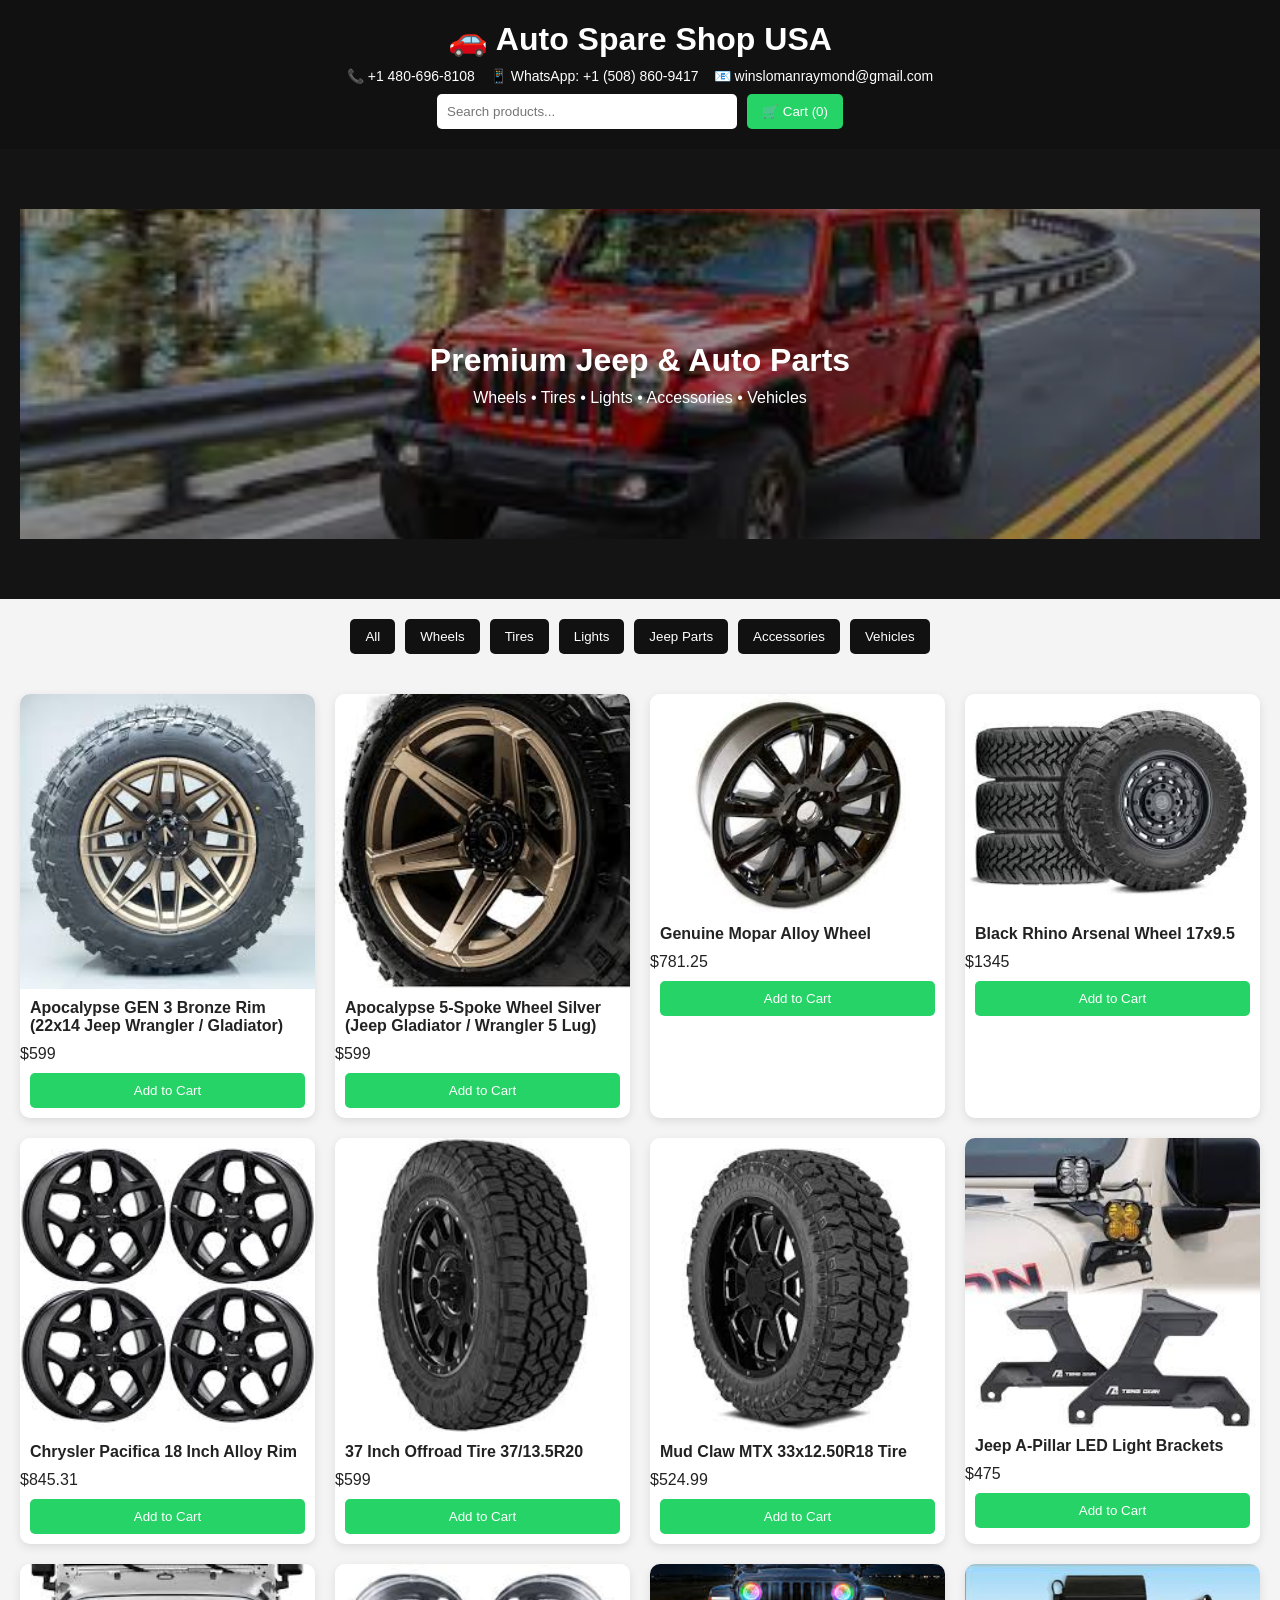
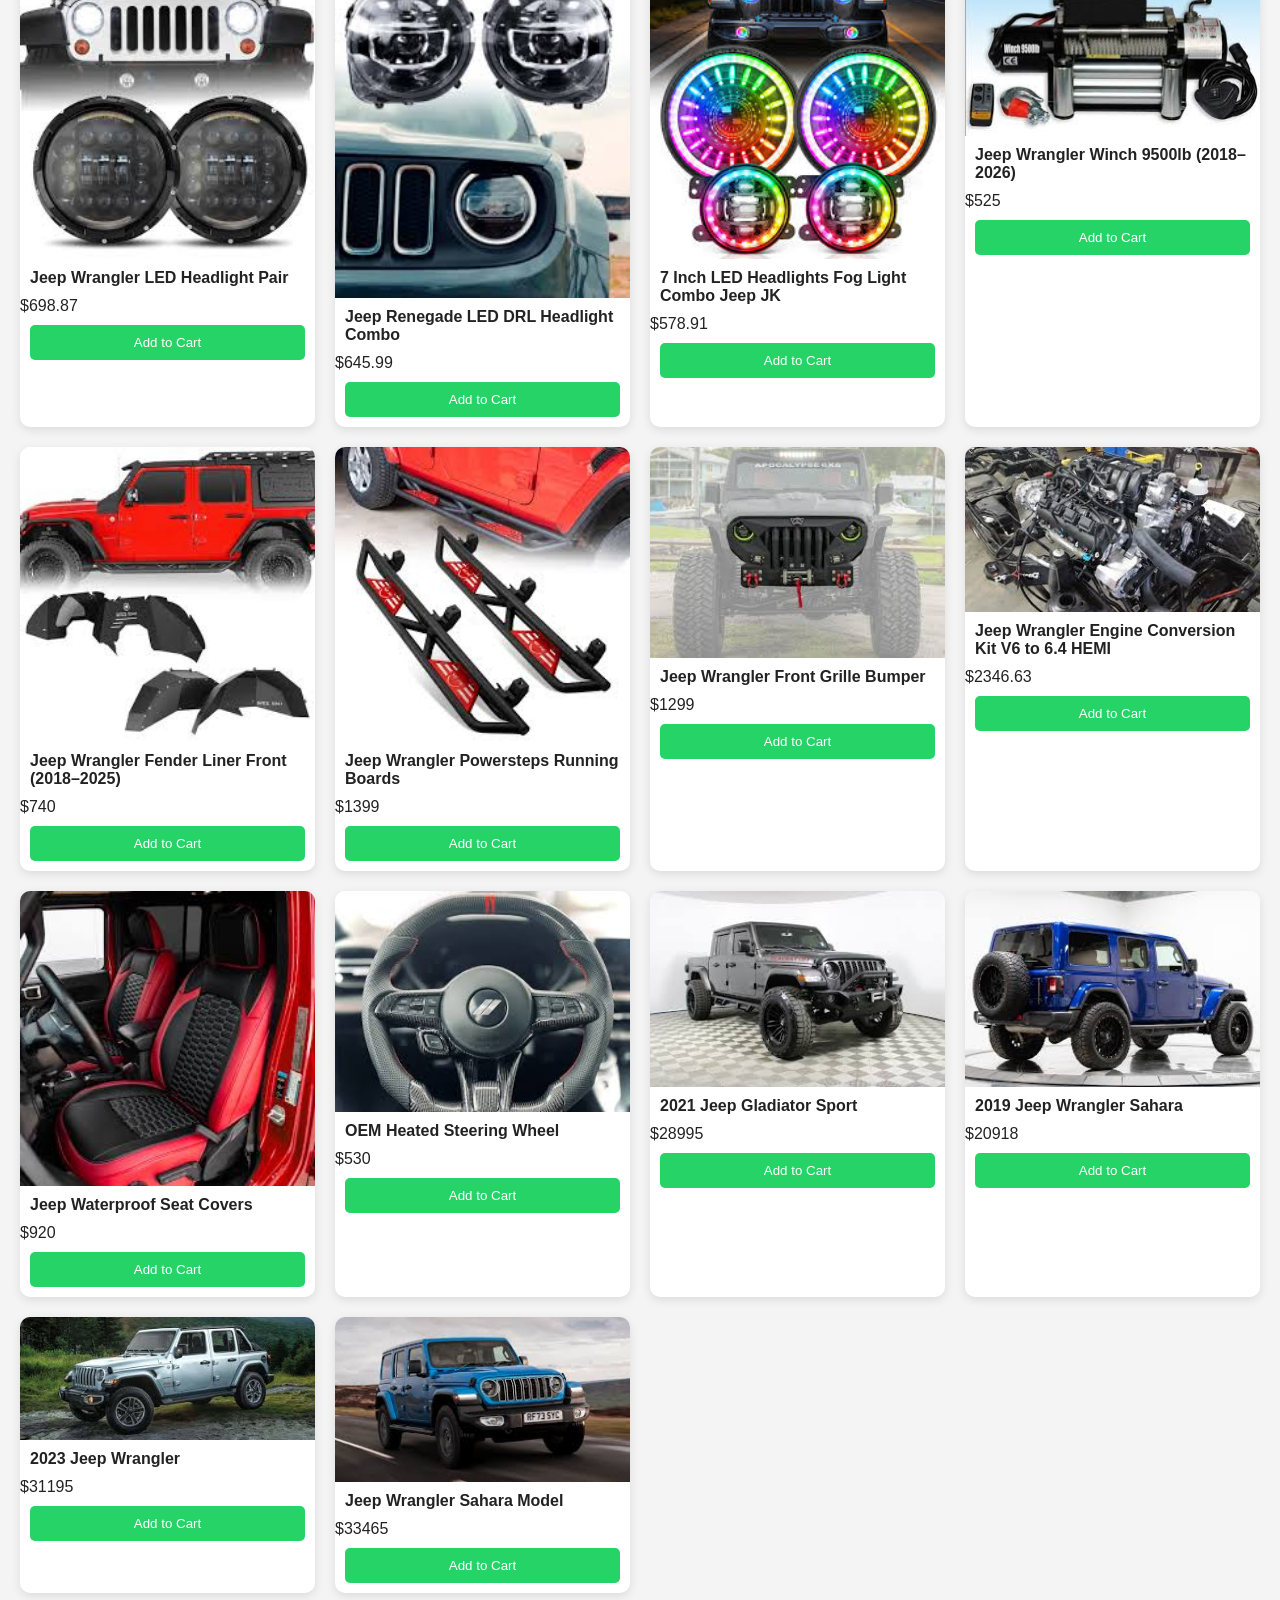
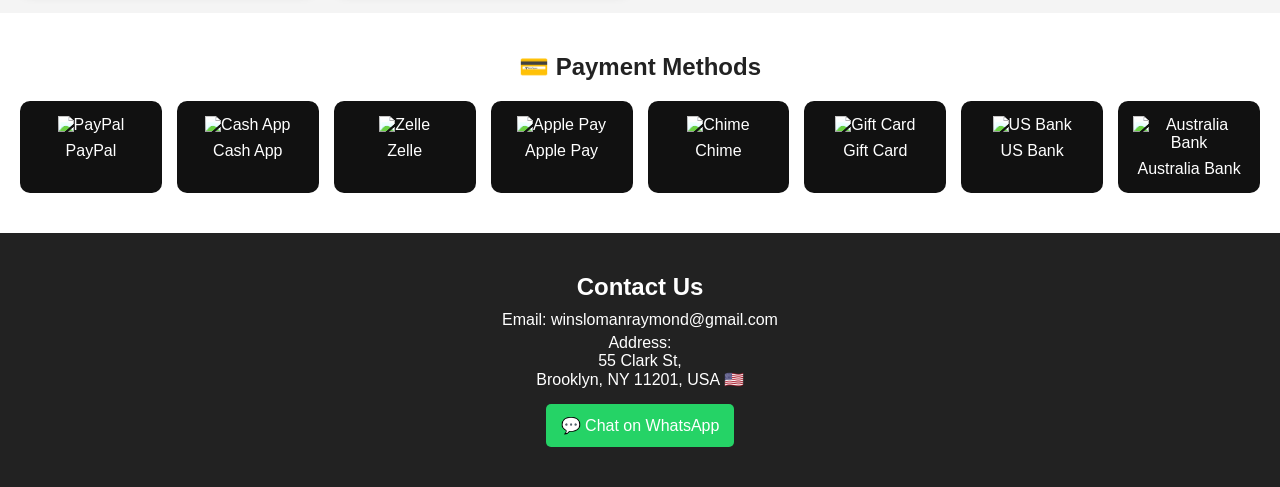
==== index.html @ 16504736 "Add files via upload" ====
﻿<!DOCTYPE html>
<html lang="en">
<head>
  <meta charset="UTF-8" />
  <meta name="viewport" content="width=device-width, initial-scale=1.0"/>
  <title>Auto Spare Shop USA</title>

  <link rel="stylesheet" href="style.css"/>
</head>

<body>

<!-- HEADER -->
<header>
  <h1>🚗 Auto Spare Shop USA</h1>

  <div class="contact-bar">
    <p>📞 +1 480-696-8108</p>
    <p>📱 WhatsApp: +1 (508) 860-9417</p>
    <p>📧 winslomanraymond@gmail.com</p>
  </div>

  <div class="search-cart">
    <input type="text" id="search" placeholder="Search products..."/>
    <button id="cart-btn">🛒 Cart (<span id="cart-count">0</span>)</button>
  </div>
</header>

<!-- HERO (LOCAL JEEP IMAGE FIX) -->
<section class="hero hero-banner">

  <img 
    src="images/jeep.jpg"
    alt="Jeep Wrangler"
    class="hero-img"
  />

  <div class="hero-text">
    <h2>Premium Jeep & Auto Parts</h2>
    <p>Wheels • Tires • Lights • Accessories • Vehicles</p>
  </div>

</section>

<!-- CATEGORIES -->
<section class="categories">
  <button onclick="displayProducts(products)">All</button>
  <button onclick="filterCategory('Wheels')">Wheels</button>
  <button onclick="filterCategory('Tires')">Tires</button>
  <button onclick="filterCategory('Lights')">Lights</button>
  <button onclick="filterCategory('Jeep Parts')">Jeep Parts</button>
  <button onclick="filterCategory('Accessories')">Accessories</button>
  <button onclick="filterCategory('Vehicles')">Vehicles</button>
</section>

<!-- PRODUCTS -->
<section>
  <div id="product-list"></div>
</section>

<!-- PAYMENT METHODS -->
<section class="payments">
  <h2>💳 Payment Methods</h2>

  <div class="payment-grid">

    <div class="payment-card">
      <img src="https://cdn.simpleicons.org/paypal" alt="PayPal">
      <p>PayPal</p>
    </div>

    <div class="payment-card">
      <img src="https://cdn.simpleicons.org/cashapp" alt="Cash App">
      <p>Cash App</p>
    </div>

    <div class="payment-card">
      <img src="https://cdn.simpleicons.org/zelle" alt="Zelle">
      <p>Zelle</p>
    </div>

    <div class="payment-card">
      <img src="https://cdn.simpleicons.org/applepay" alt="Apple Pay">
      <p>Apple Pay</p>
    </div>

    <div class="payment-card">
      <img src="https://cdn.simpleicons.org/visa" alt="Chime">
      <p>Chime</p>
    </div>

    <div class="payment-card">
      <img src="https://cdn.simpleicons.org/googlepay" alt="Gift Card">
      <p>Gift Card</p>
    </div>

    <div class="payment-card">
      <img src="https://cdn.simpleicons.org/bankofamerica" alt="US Bank">
      <p>US Bank</p>
    </div>

    <div class="payment-card">
      <img src="https://cdn.simpleicons.org/mastercard" alt="Australia Bank">
      <p>Australia Bank</p>
    </div>

  </div>
</section>

<!-- CONTACT -->
<section class="contact-section">
  <h2>Contact Us</h2>

  <p>Email: winslomanraymond@gmail.com</p>

  <p>
    Address:<br/>
    55 Clark St,<br/>
    Brooklyn, NY 11201, USA 🇺🇸
  </p>


  <a href="https://wa.me/15088609417" target="_blank">
    💬 Chat on WhatsApp
  </a>
</section>

<!-- CART MODAL -->
<div id="cart-modal" class="cart-modal">

  <div class="cart-content">
    <h2>Your Cart</h2>

    <div id="cart-items"></div>

    <h3>Total: $<span id="cart-total">0</span></h3>

    <button onclick="checkoutCart()" class="checkout-btn">
      Checkout via WhatsApp
    </button>

    <button onclick="closeCart()" class="close-btn">
      Close
    </button>
  </div>

</div>

<!-- SCRIPTS -->
<script src="products.js"></script>
<script src="script.js"></script>

</body>
</html>
---- style.css ----
﻿* {
  margin: 0;
  padding: 0;
  box-sizing: border-box;
}

body {
  font-family: Arial, sans-serif;
  background: #f4f4f4;
  color: #222;
}

/* ================= HEADER ================= */

header {
  background: #111;
  color: white;
  padding: 20px;
  text-align: center;
}

header h1 {
  margin-bottom: 10px;
}

.contact-bar {
  display: flex;
  justify-content: center;
  flex-wrap: wrap;
  gap: 15px;
  font-size: 14px;
  margin-bottom: 10px;
}

.search-cart {
  display: flex;
  justify-content: center;
  gap: 10px;
  flex-wrap: wrap;
}

#search {
  padding: 10px;
  width: 300px;
  max-width: 90%;
  border-radius: 5px;
  border: none;
  outline: none;
}

#cart-btn {
  padding: 10px 15px;
  background: #25D366;
  color: white;
  border: none;
  border-radius: 5px;
  cursor: pointer;
}

/* ================= HERO ================= */

.hero {
  background: #222;
  color: white;
  text-align: center;
  padding: 60px 20px;
}

.hero h2 {
  font-size: 32px;
  margin-bottom: 10px;
}

/* ================= CATEGORIES ================= */

.categories {
  display: flex;
  justify-content: center;
  flex-wrap: wrap;
  gap: 10px;
  padding: 20px;
}

.categories button {
  padding: 10px 15px;
  border: none;
  background: #111;
  color: white;
  border-radius: 5px;
  cursor: pointer;
  transition: 0.3s;
}

.categories button:hover {
  background: #25D366;
}

/* ================= PRODUCTS ================= */

#product-list {
  display: grid;
  grid-template-columns: repeat(auto-fill, minmax(250px, 1fr));
  gap: 20px;
  padding: 20px;
}

.product-card {
  background: white;
  border-radius: 10px;
  overflow: hidden;
  box-shadow: 0 3px 10px rgba(0,0,0,0.1);
  display: flex;
  flex-direction: column;
  transition: transform 0.2s ease;
}

.product-card:hover {
  transform: translateY(-5px);
}

.product-image {
  width: 100%;
  height: 220px;
  object-fit: cover;
}

.product-card h3 {
  padding: 10px;
  font-size: 16px;
}

.product-card .price {
  padding: 0 10px;
  font-weight: bold;
  color: green;
  font-size: 18px;
}

.product-card .category {
  padding: 5px 10px;
  font-size: 13px;
  color: #666;
}

.product-card .details {
  padding: 5px 10px;
  font-size: 13px;
}

.product-card button {
  margin: 10px;
  padding: 10px;
  border: none;
  background: #25D366;
  color: white;
  border-radius: 5px;
  cursor: pointer;
}

/* ================= PAYMENTS ================= */

.payments {
  background: white;
  padding: 40px 20px;
  text-align: center;
}

.payments h2 {
  margin-bottom: 20px;
}

.payment-grid {
  display: grid;
  grid-template-columns: repeat(auto-fit, minmax(120px, 1fr));
  gap: 15px;
}

.payment-card {
  background: #111;
  color: white;
  padding: 15px;
  border-radius: 10px;
  text-align: center;
  transition: transform 0.2s;
}

.payment-card:hover {
  transform: scale(1.05);
}

.payment-card img {
  width: 50px;
  height: 50px;
  object-fit: contain;
  margin-bottom: 8px;
}

/* ================= CONTACT ================= */

.contact-section {
  background: #222;
  color: white;
  text-align: center;
  padding: 40px 20px;
}

.contact-section h2 {
  margin-bottom: 10px;
}

.contact-section p {
  margin: 5px 0;
}

.contact-section a {
  display: inline-block;
  margin-top: 10px;
  background: #25D366;
  color: white;
  padding: 12px 15px;
  border-radius: 5px;
  text-decoration: none;
}

/* ================= CART ================= */

.cart-modal {
  display: none;
  position: fixed;
  inset: 0;
  background: rgba(0,0,0,0.6);
}

.cart-content {
  background: white;
  width: 90%;
  max-width: 500px;
  margin: 60px auto;
  padding: 20px;
  border-radius: 10px;
}

.cart-item {
  display: flex;
  justify-content: space-between;
  margin: 10px 0;
  padding: 10px;
  background: #f4f4f4;
  border-radius: 5px;
}

.checkout-btn {
  width: 100%;
  padding: 12px;
  background: #25D366;
  border: none;
  color: white;
  margin-top: 10px;
  border-radius: 5px;
}

.close-btn {
  width: 100%;
  padding: 12px;
  background: #111;
  border: none;
  color: white;
  margin-top: 10px;
  border-radius: 5px;
}

/* ================= MOBILE ================= */

@media (max-width: 768px) {
  .hero h2 {
    font-size: 24px;
  }

  .contact-bar {
    flex-direction: column;
    gap: 5px;
  }

  #search {
    width: 100%;
  }
}.payment-card img {
  width: 55px;
  height: 55px;
  object-fit: contain;
  filter: brightness(1.2);
}.hero-banner {
  position: relative;
  width: 100%;
  height: 450px;
  overflow: hidden;
}

.hero-img {
  width: 100%;
  height: 100%;
  object-fit: cover;
  display: block;
}

.hero-text {
  position: absolute;
  top: 50%;
  left: 50%;
  transform: translate(-50%, -50%);
  color: white;
  text-align: center;
  z-index: 2;
}

.hero-banner::before {
  content: "";
  position: absolute;
  top: 0;
  left: 0;
  width: 100%;
  height: 100%;
  background: rgba(0,0,0,0.4);
  z-index: 1;
}
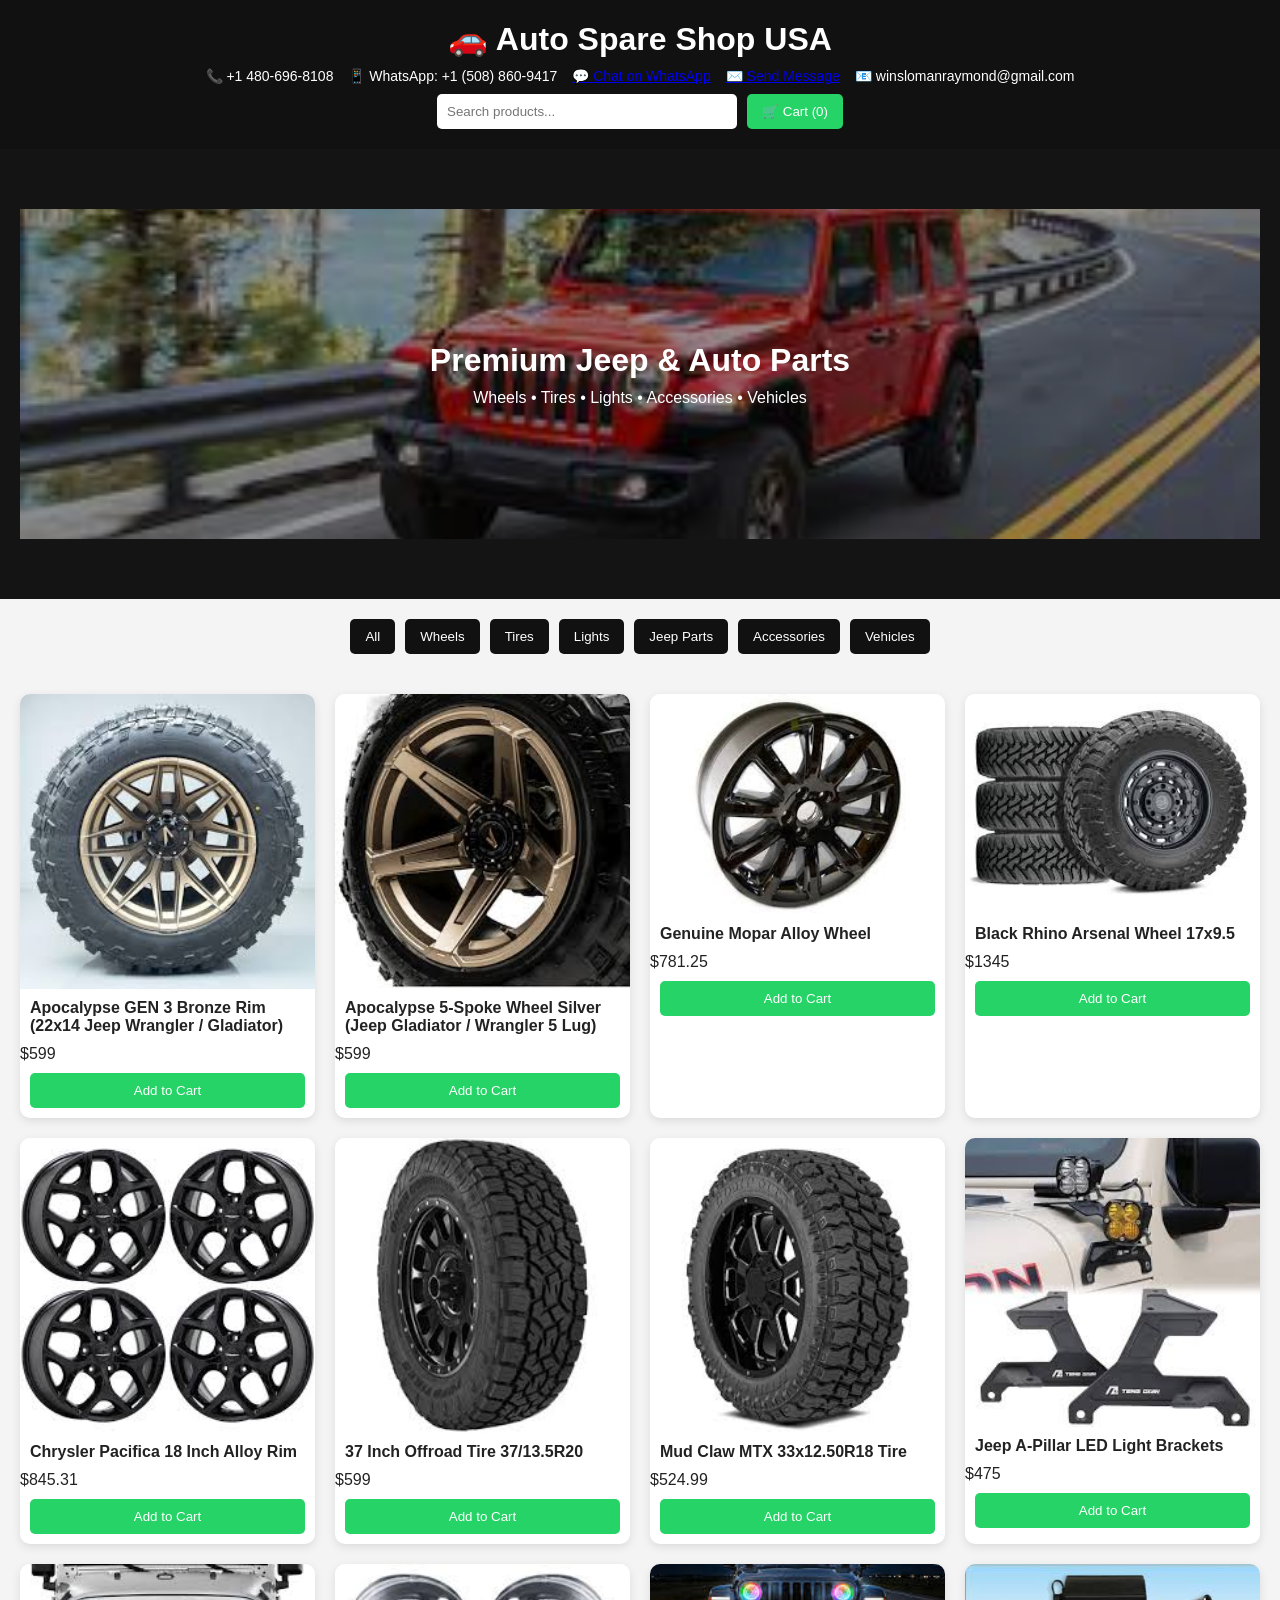
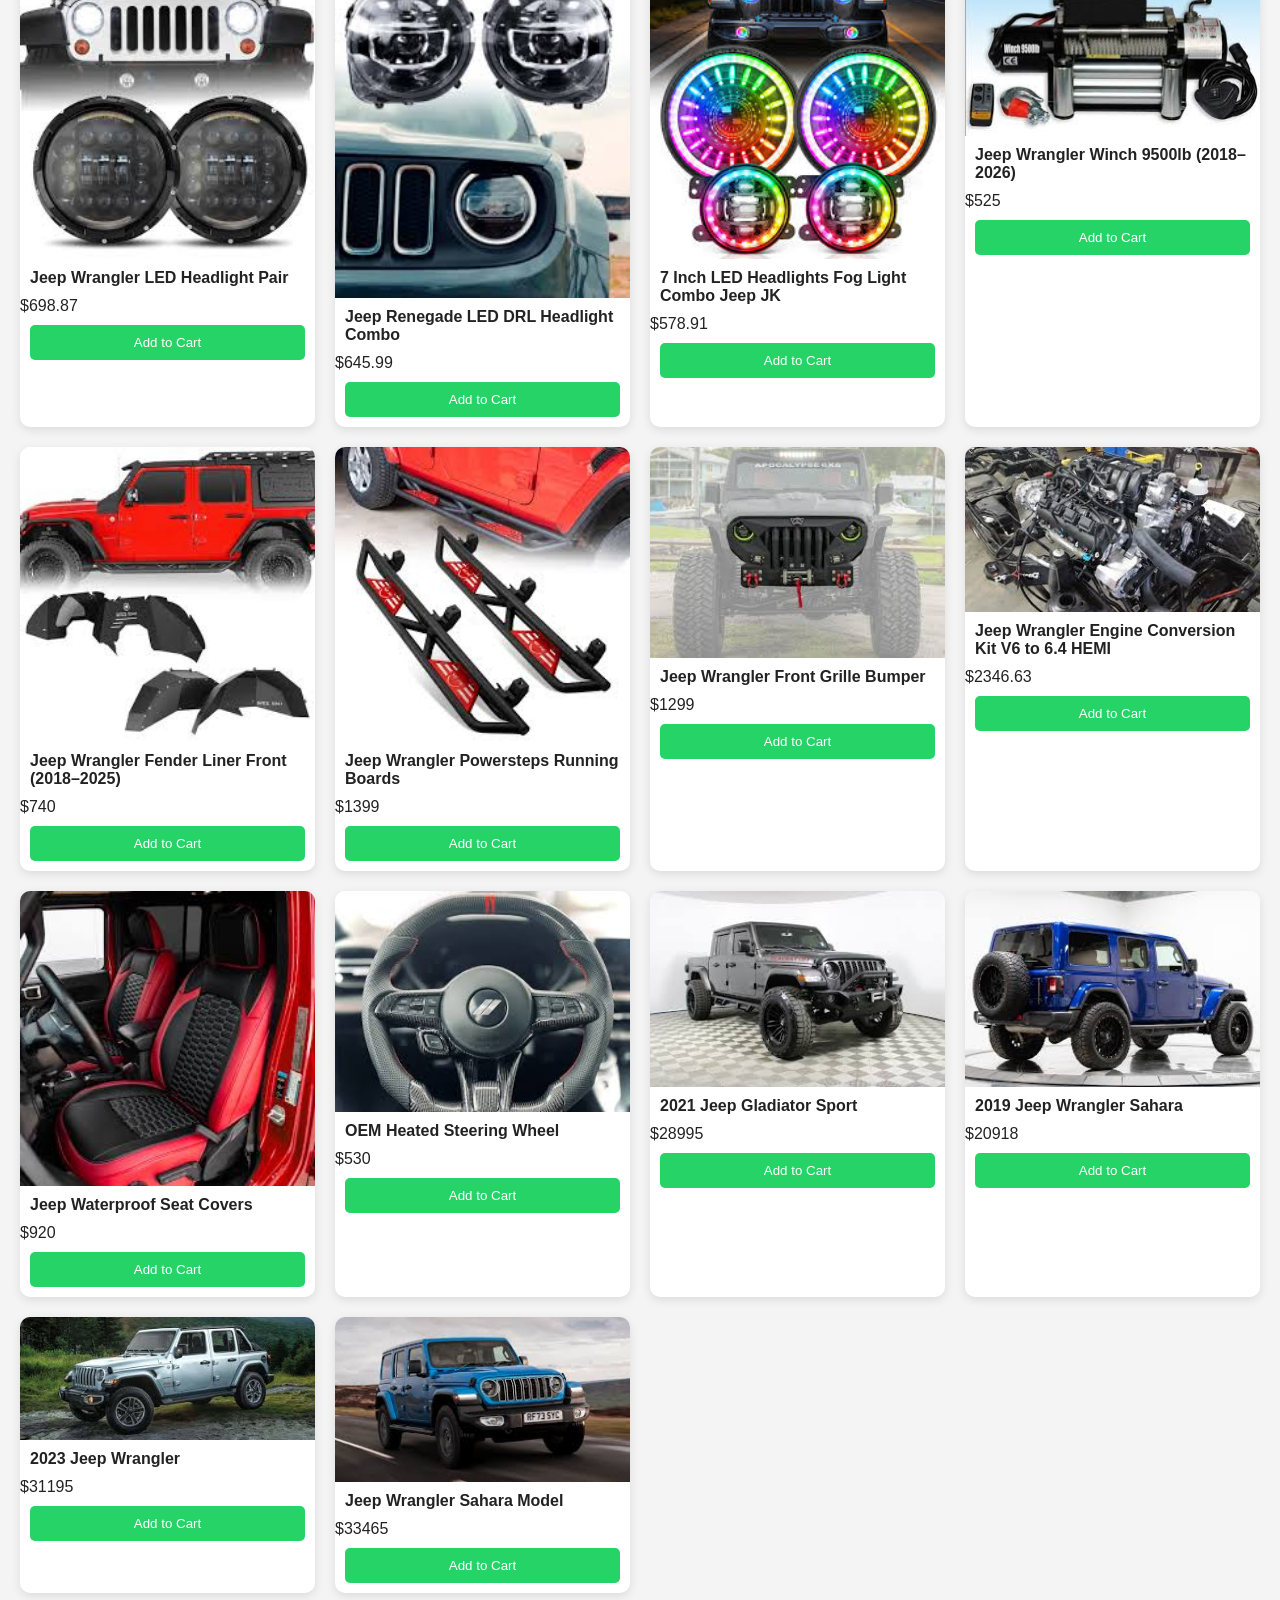
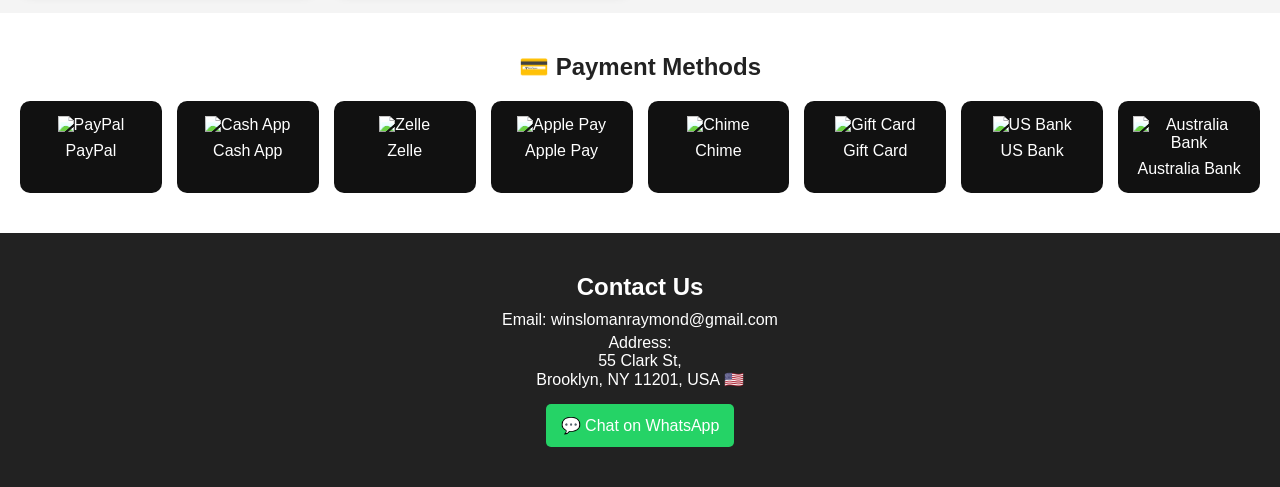
==== commit ebf16b04: "Update index.html" ====
--- a/index.html
+++ b/index.html
@@ -17,6 +17,13 @@
   <div class="contact-bar">
     <p>📞 +1 480-696-8108</p>
     <p>📱 WhatsApp: +1 (508) 860-9417</p>
+    <a href="https://wa.me/15088609417" target="_blank" class="whatsapp-btn">
+    💬 Chat on WhatsApp
+</a>
+
+<a href="mailto:winslomanraymond@gmail.com" class="message-btn">
+    ✉️ Send Message
+</a>
     <p>📧 winslomanraymond@gmail.com</p>
   </div>
 
@@ -151,4 +158,4 @@
 <script src="script.js"></script>
 
 </body>
-</html>+</html>
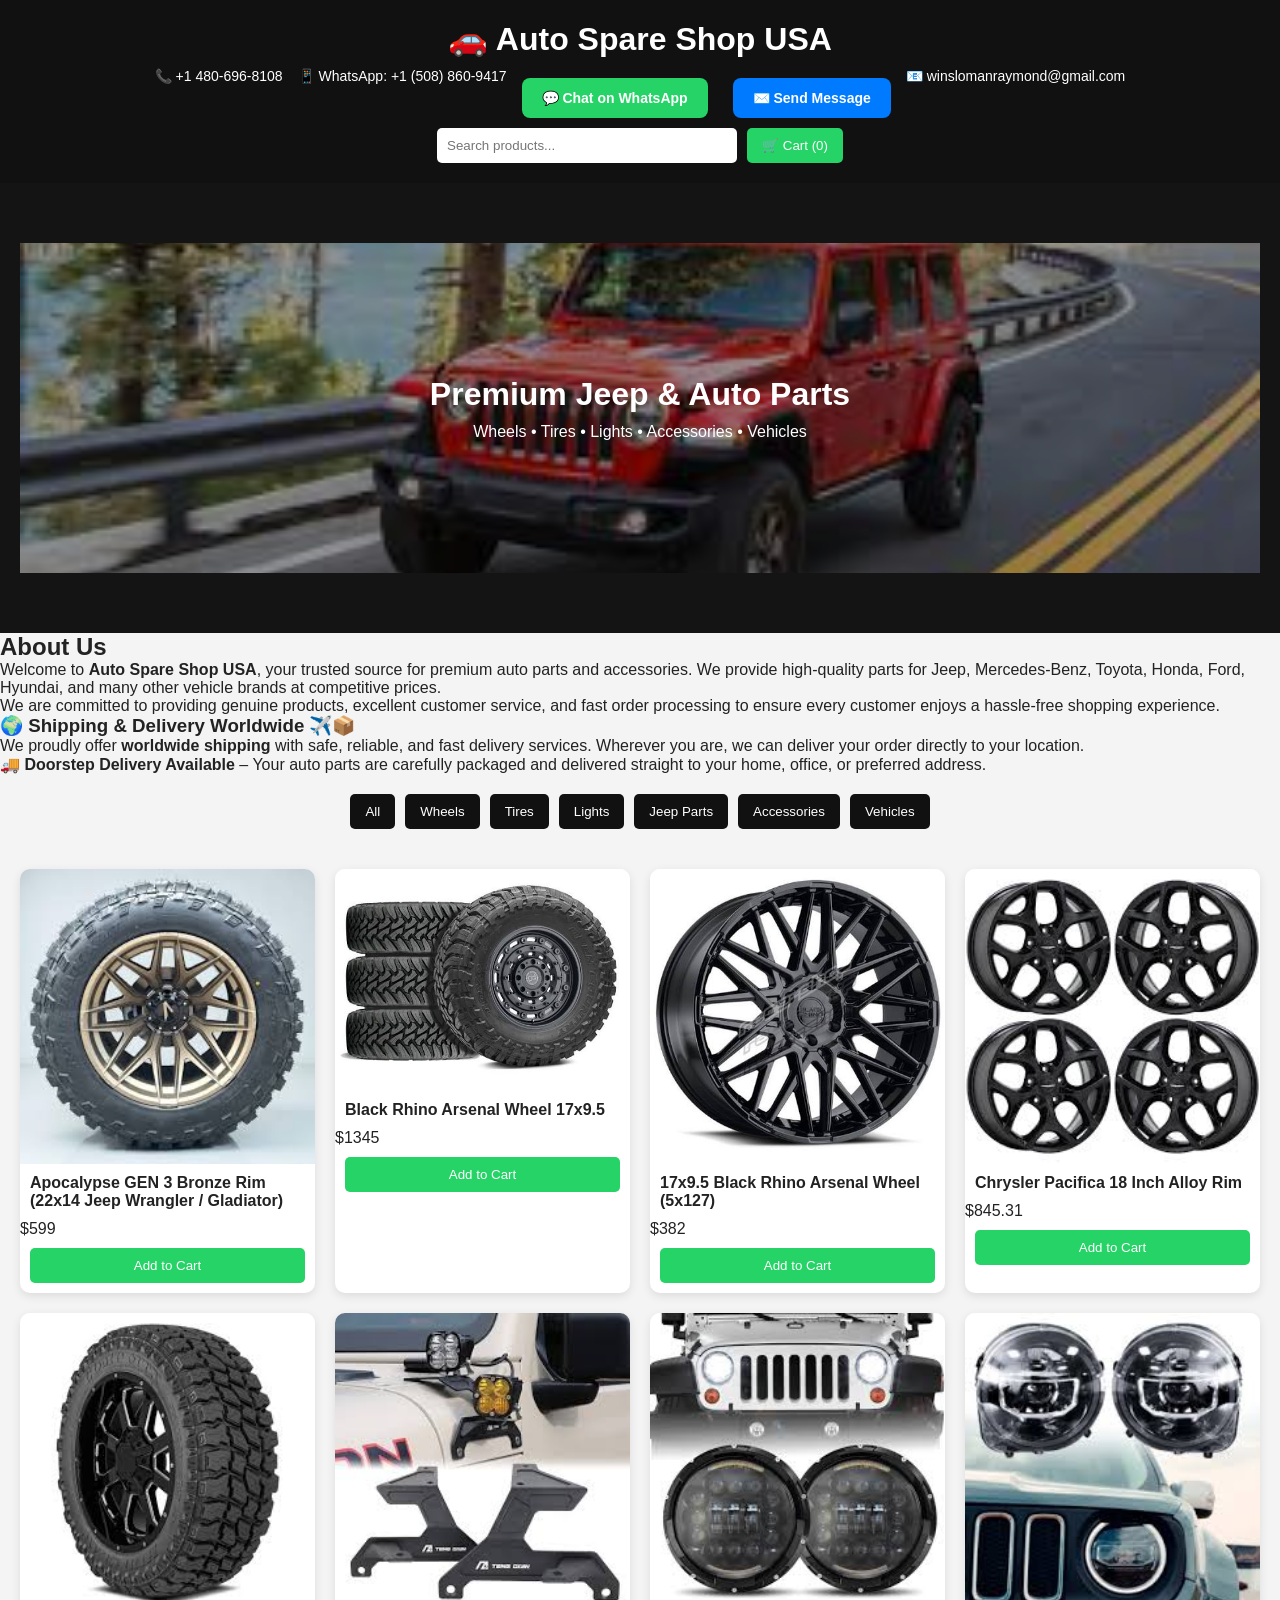
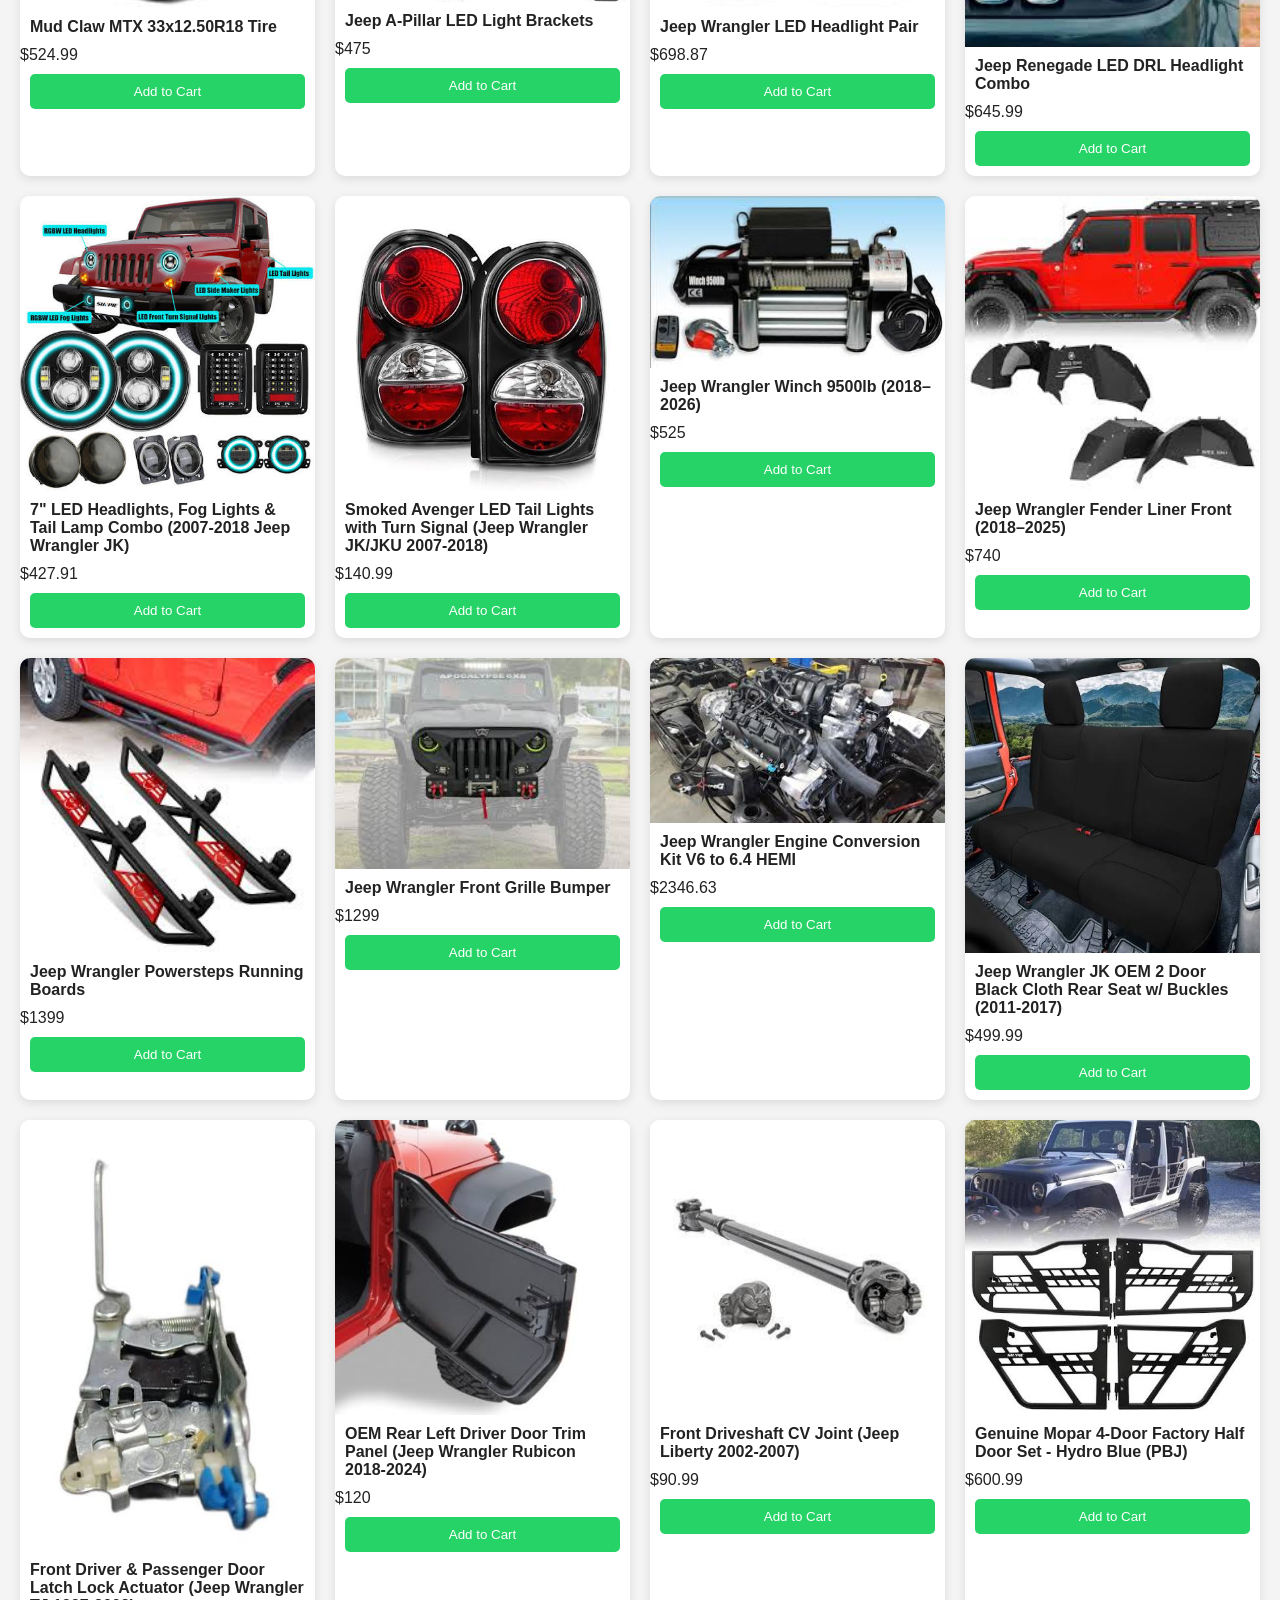
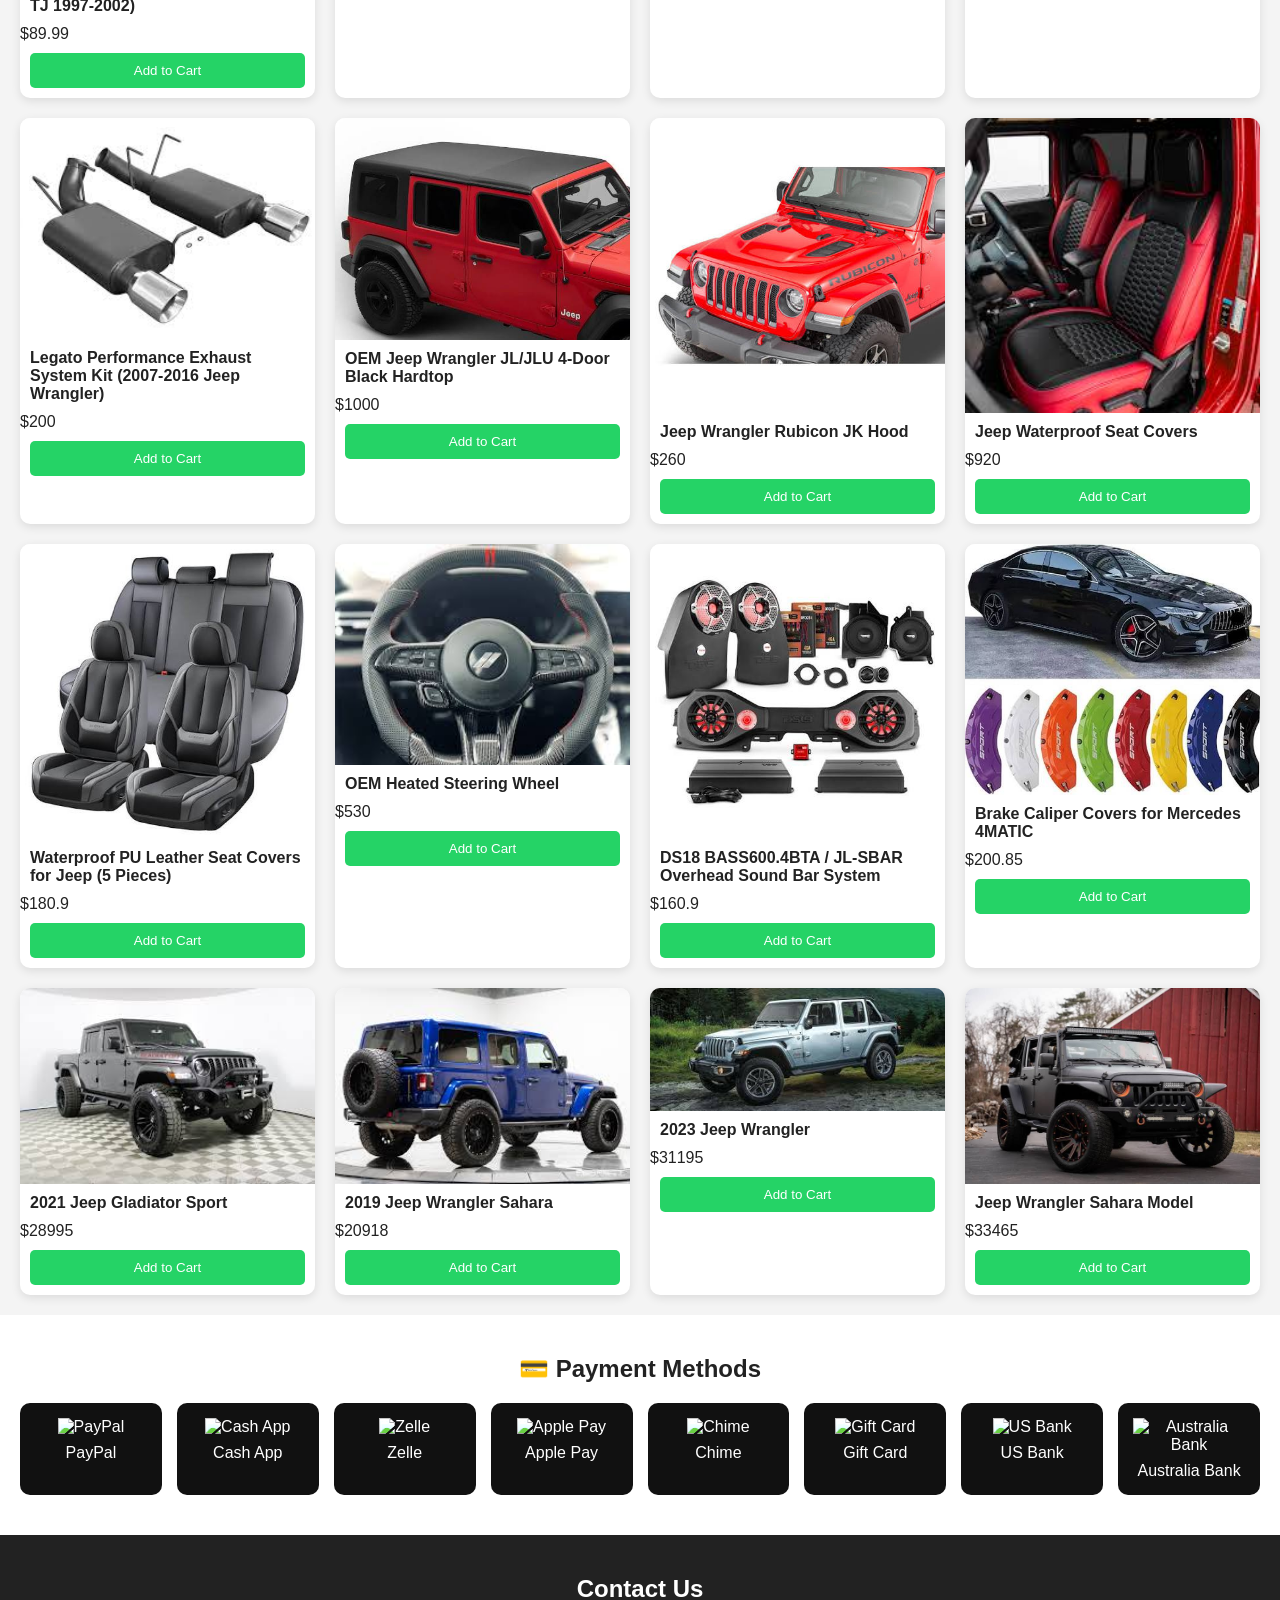
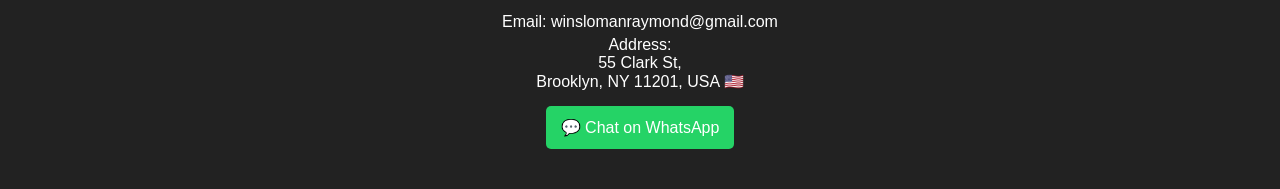
==== commit be52025c: "Add 'About Us' section to index.html Added an 'About Us' section with company information and shippi" ====
--- a/index.html
+++ b/index.html
@@ -47,6 +47,39 @@
     <p>Wheels • Tires • Lights • Accessories • Vehicles</p>
   </div>
 
+</section>
+  <!-- ABOUT US -->
+<section class="about-us">
+  <div class="about-container">
+    <h2>About Us</h2>
+
+    <p>
+      Welcome to <strong>Auto Spare Shop USA</strong>, your trusted source for
+      premium auto parts and accessories. We provide high-quality parts for
+      Jeep, Mercedes-Benz, Toyota, Honda, Ford, Hyundai, and many other vehicle
+      brands at competitive prices.
+    </p>
+
+    <p>
+      We are committed to providing genuine products, excellent customer
+      service, and fast order processing to ensure every customer enjoys a
+      hassle-free shopping experience.
+    </p>
+
+    <h3>🌍 Shipping & Delivery Worldwide ✈️📦</h3>
+
+    <p>
+      We proudly offer <strong>worldwide shipping</strong> with safe, reliable,
+      and fast delivery services. Wherever you are, we can deliver your order
+      directly to your location.
+    </p>
+
+    <p>
+      🚚 <strong>Doorstep Delivery Available</strong> – Your auto parts are
+      carefully packaged and delivered straight to your home, office, or
+      preferred address.
+    </p>
+  </div>
 </section>
 
 <!-- CATEGORIES -->
--- a/style.css
+++ b/style.css
@@ -322,4 +322,27 @@
   height: 100%;
   background: rgba(0,0,0,0.4);
   z-index: 1;
-}+}.whatsapp-btn,
+.message-btn{
+    display:inline-block;
+    margin-top:10px;
+    padding:12px 20px;
+    border-radius:8px;
+    text-decoration:none;
+    color:#fff;
+    font-weight:bold;
+}
+
+.whatsapp-btn{
+    background:#25D366;
+}
+
+.message-btn{
+    background:#007BFF;
+    margin-left:10px;
+}
+
+.whatsapp-btn:hover,
+.message-btn:hover{
+    opacity:0.9;
+}
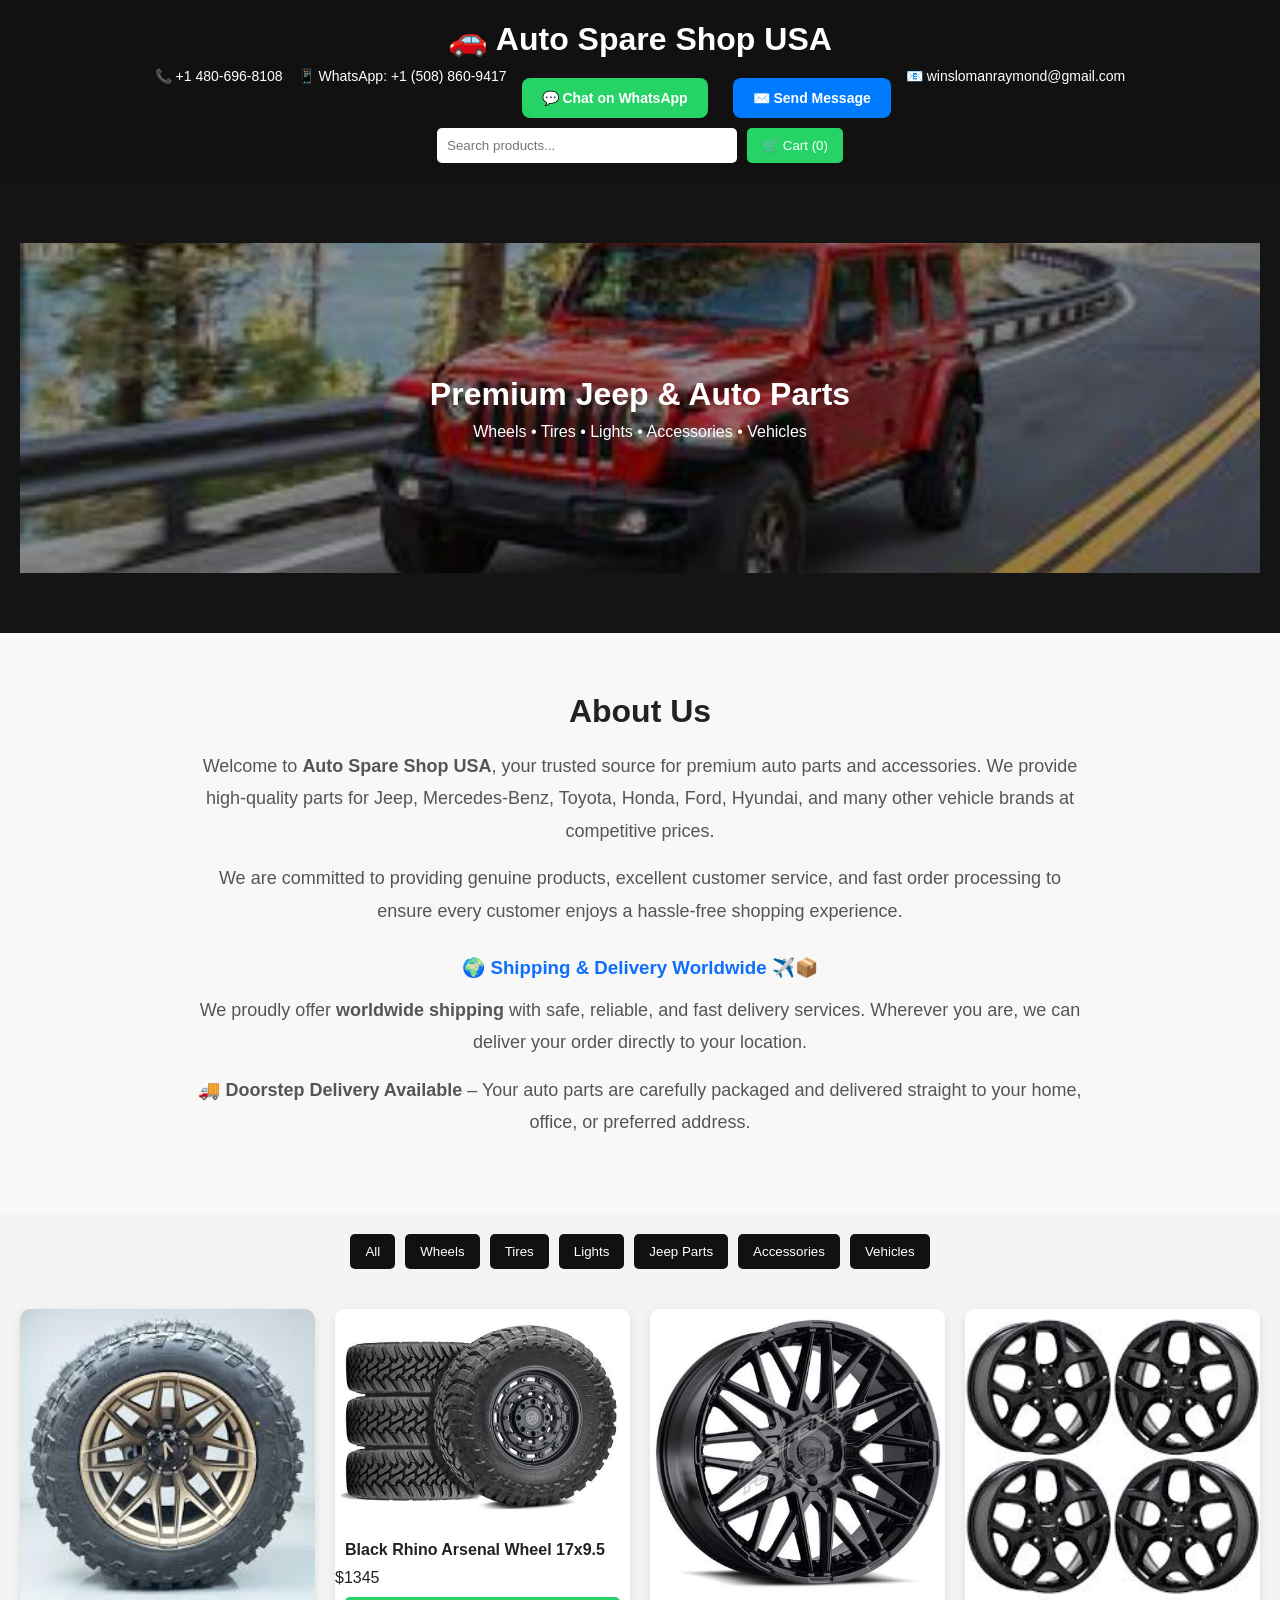
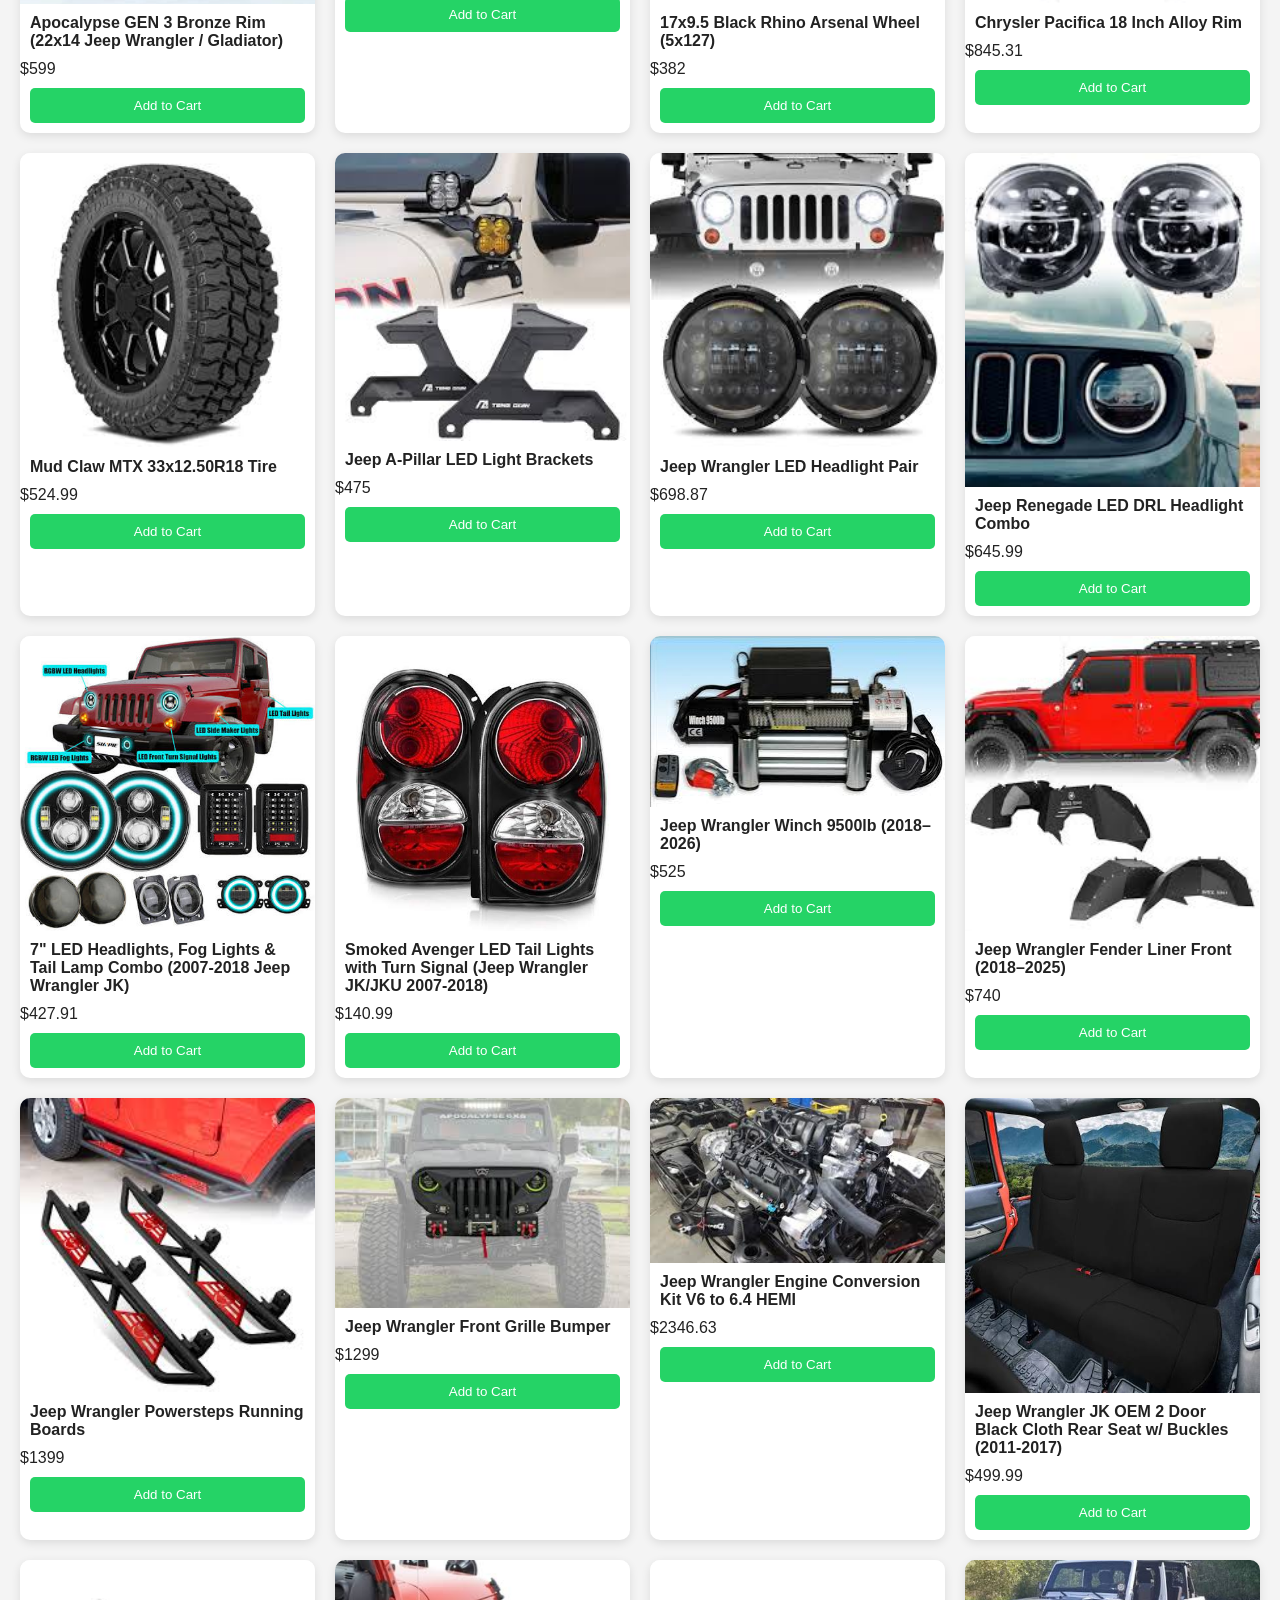
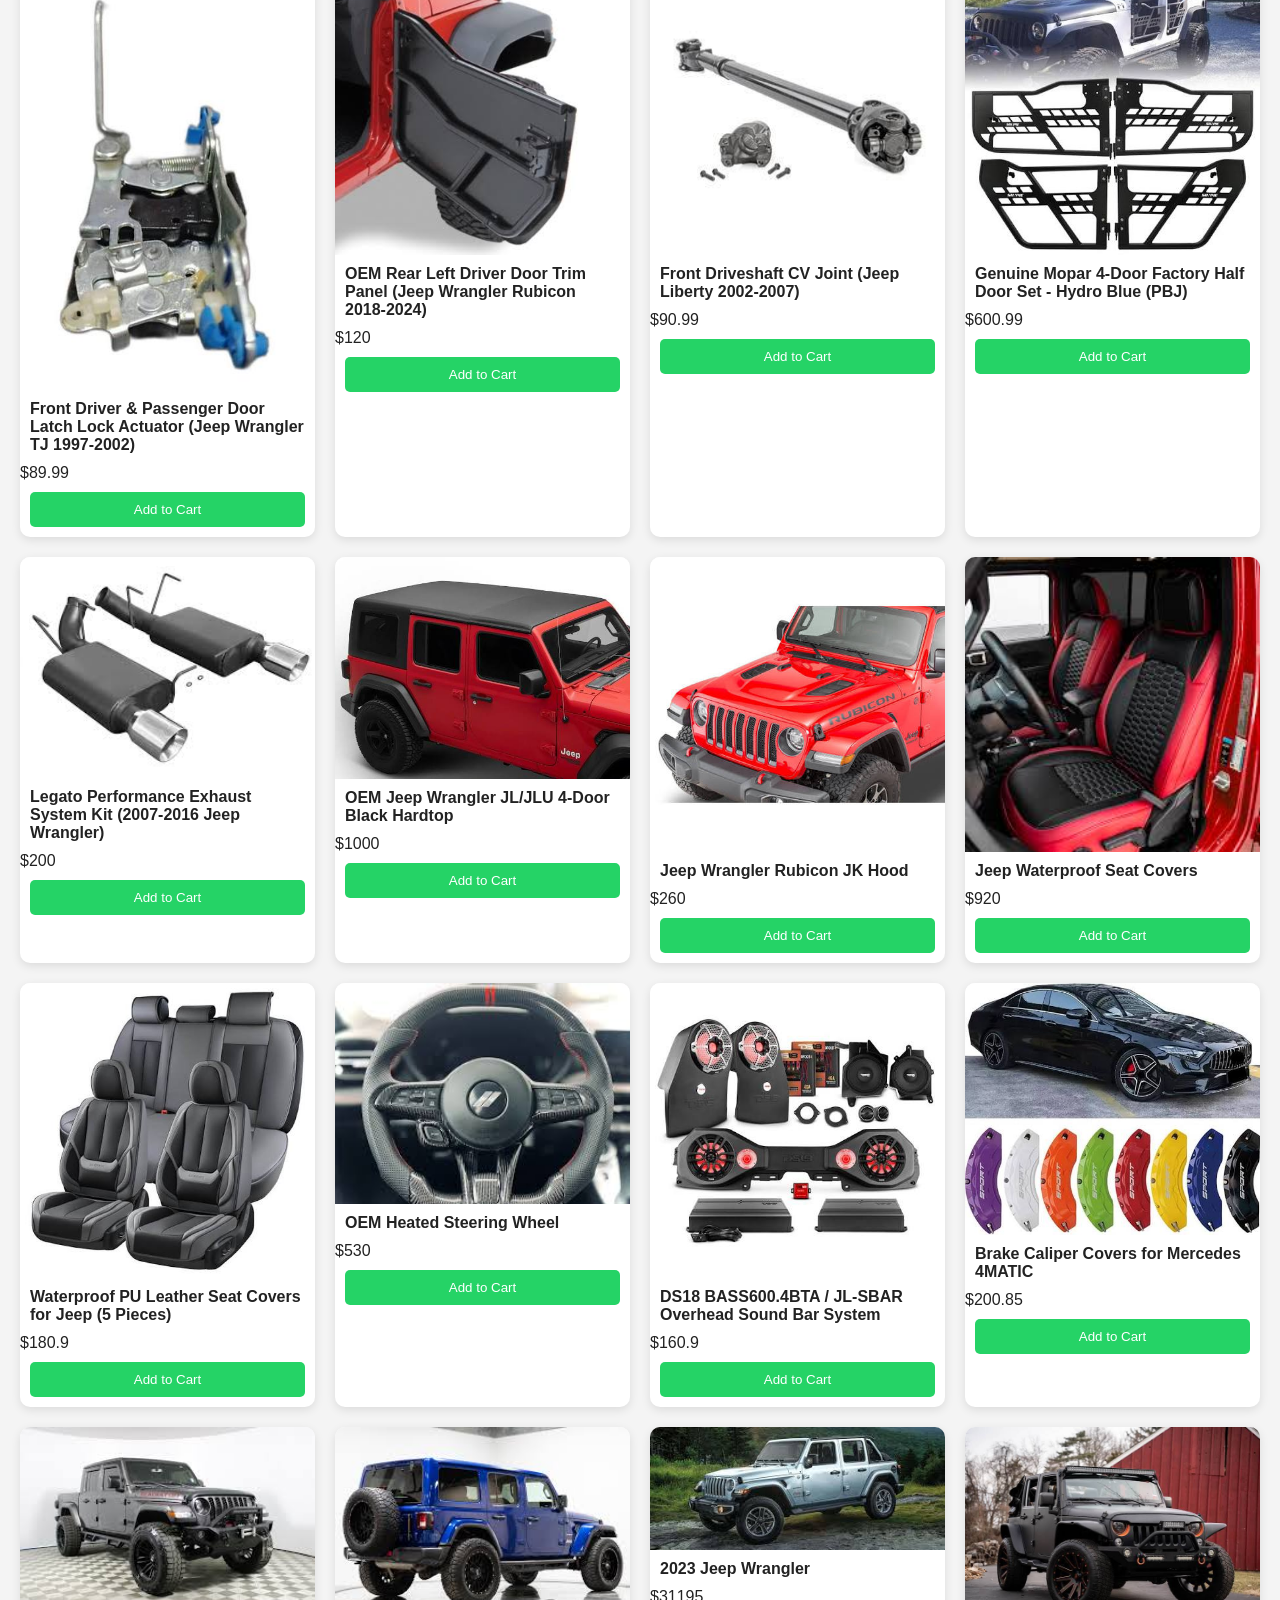
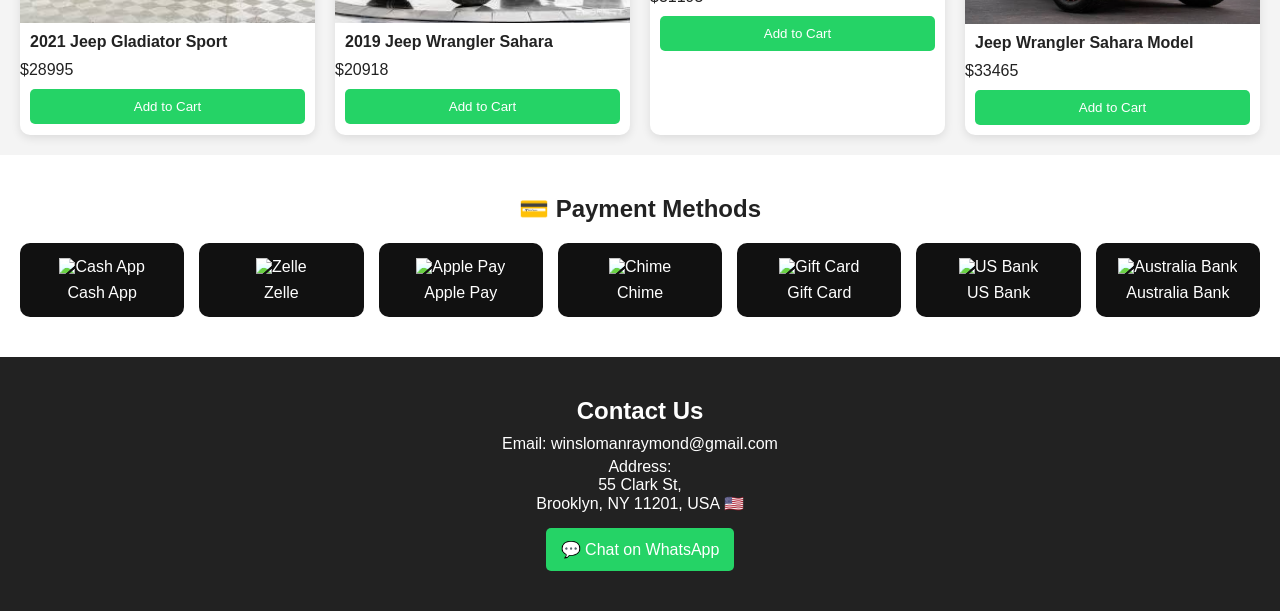
==== commit 6b09ba85: "Update index.html" ====
--- a/index.html
+++ b/index.html
@@ -1,4 +1,4 @@
-﻿<!DOCTYPE html>
+<!DOCTYPE html>
 <html lang="en">
 <head>
   <meta charset="UTF-8" />
@@ -105,11 +105,6 @@
   <div class="payment-grid">
 
     <div class="payment-card">
-      <img src="https://cdn.simpleicons.org/paypal" alt="PayPal">
-      <p>PayPal</p>
-    </div>
-
-    <div class="payment-card">
       <img src="https://cdn.simpleicons.org/cashapp" alt="Cash App">
       <p>Cash App</p>
     </div>
--- a/style.css
+++ b/style.css
@@ -346,3 +346,31 @@
 .message-btn:hover{
     opacity:0.9;
 }
+.about-us{
+    padding:60px 10%;
+    background:#f8f8f8;
+    text-align:center;
+}
+
+.about-container{
+    max-width:900px;
+    margin:auto;
+}
+
+.about-us h2{
+    font-size:32px;
+    margin-bottom:20px;
+    color:#222;
+}
+
+.about-us h3{
+    margin-top:30px;
+    color:#0d6efd;
+}
+
+.about-us p{
+    font-size:18px;
+    line-height:1.8;
+    color:#555;
+    margin:15px 0;
+}
